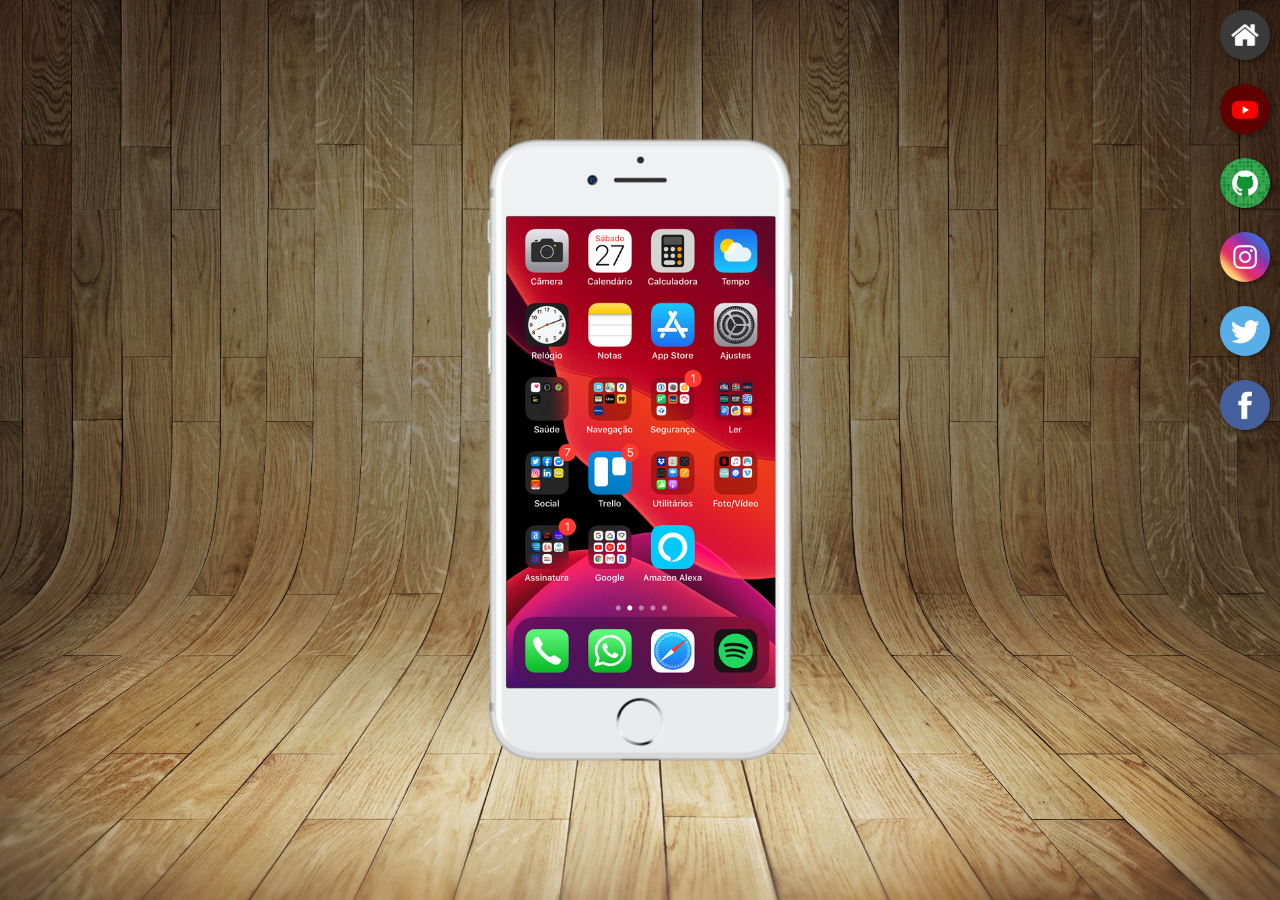
==== index.html @ 9377ec05 "index" ====
<!DOCTYPE html>
<html lang="pt-br">
<head>
    <meta charset="UTF-8">
    <meta http-equiv="X-UA-Compatible" content="IE=edge">
    <meta name="viewport" content="width=device-width, initial-scale=1.0">
    <link rel="shortcut icon" href="favicon.ico" type="image/x-icon">
    <title>Projeto Redes Sociais</title>
    <link rel="stylesheet" href="estilos/style.css">
</head>
<body>
    <main>
        <section id="telefone">
            <iframe src="home.html" name="tela" id="tela" frameborder="0">Seu navegador não é compatível com isso</iframe>
        </section>
        <section id="redes-sociais">
            <a href="#" target="tela"><img src="imagens/logo-home.jpg" alt="Home"></a> <br>
            <a href="#" target="tela"><img src="imagens/logo-youtube.jpg" alt="Youtube"></a> <br>
            <a href="#" target="tela"><img src="imagens/logo-github.jpg" alt="Github"></a> <br>
            <a href="#" target="tela"><img src="imagens/logo-instagram.jpg" alt="Instagram"></a> <br>
            <a href="#" target="tela"><img src="imagens/logo-twitter.jpg" alt="Twitter"></a> <br>
            <a href="#" target="tela"><img src="imagens/logo-facebook.jpg" alt="Facebook"></a> <br>
        </section>
    </main>
</body>
</html>
---- estilos/style.css ----
@charset "UTF-8";

* {
    margin: 0px;
    padding: 0px;
    font-family: Arial, Helvetica, sans-serif;
}

html, body {
    height: 100vh;
    width: 100vw;
    background: url('../imagens/fundo-madeira.jpg') no-repeat top center;
    background-size: cover;
    background-attachment: fixed;
}

main {
    height: 100vh;
    position: relative;
}

section#telefone {
    position: absolute;
    top: 50%;
    left: 50%;
    transform: translate(-50%, -50%);

    height: 627px;
    width: 311px;
    background-color: blue;
    background: url(../imagens/frame-iphone.png) no-repeat;
}

iframe#tela {
    position: relative;
    top: 80px;
    left: 22px;
    width: 269px;
    height: 471px;
}
section#redes-sociais {
    text-align: right;
}

section#redes-sociais img {
    width: 50px;
    margin: 10px;
    border-radius: 50%;
    box-shadow: 2px 2px 5px rgba(0, 0, 0, 0.400);
    box-sizing: border-box;
}

section#redes-sociais img:hover {
    border: 2px solid rgba(255, 255, 255, 0.6);
    transform: translate(-3px, -3px);
    box-shadow: 5px 5px 10px rgba(0, 0, 0, 0.623);
    transition: transform .3s, border 1s;
}
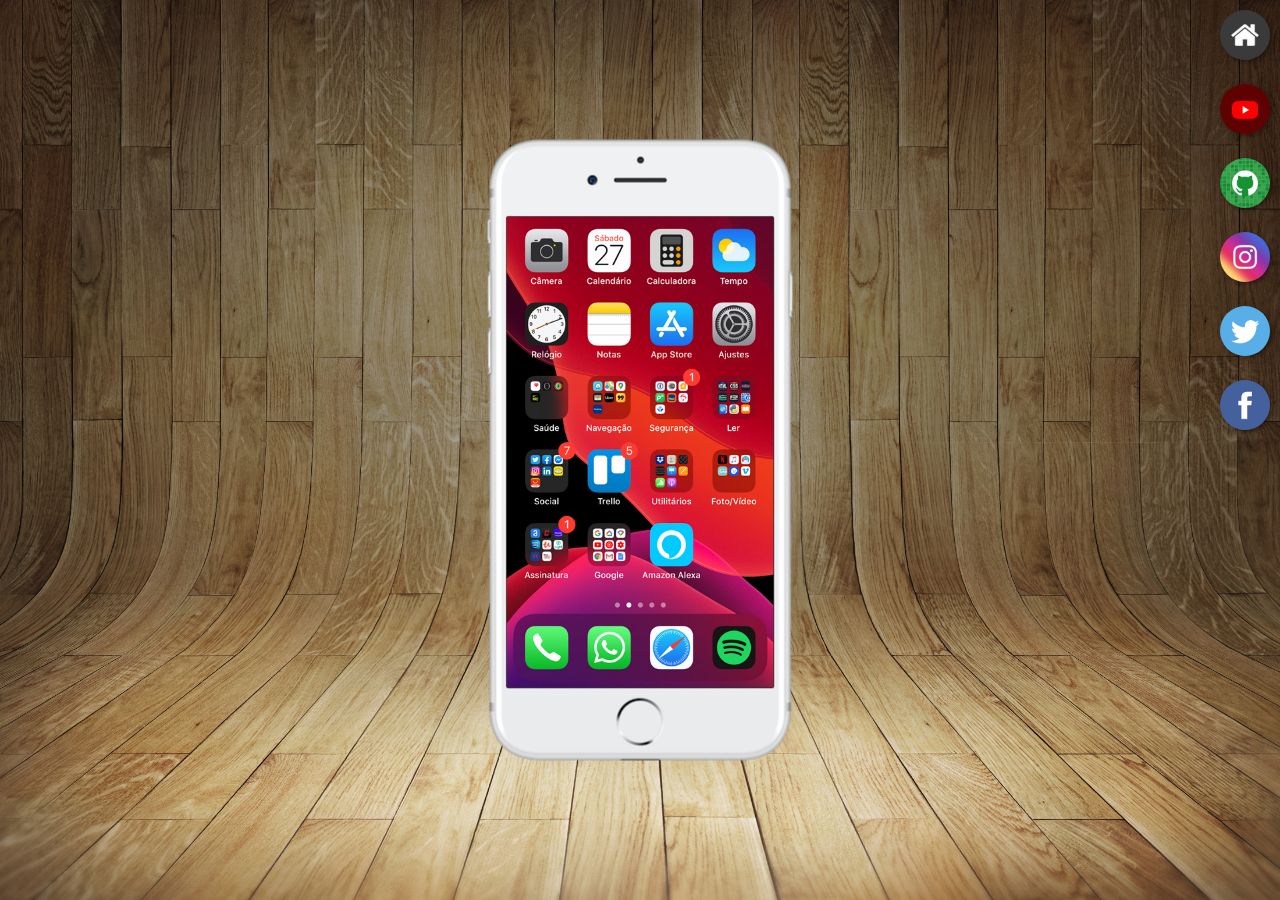
==== commit f668b6e2: "atualizei o projeto" ====
--- a/index.html
+++ b/index.html
@@ -14,10 +14,10 @@
             <iframe src="home.html" name="tela" id="tela" frameborder="0">Seu navegador não é compatível com isso</iframe>
         </section>
         <section id="redes-sociais">
-            <a href="#" target="tela"><img src="imagens/logo-home.jpg" alt="Home"></a> <br>
-            <a href="#" target="tela"><img src="imagens/logo-youtube.jpg" alt="Youtube"></a> <br>
-            <a href="#" target="tela"><img src="imagens/logo-github.jpg" alt="Github"></a> <br>
-            <a href="#" target="tela"><img src="imagens/logo-instagram.jpg" alt="Instagram"></a> <br>
+            <a href="home.html" target="tela"><img src="imagens/logo-home.jpg" alt="Home"></a> <br>
+            <a href="youtube.html" target="tela"><img src="imagens/logo-youtube.jpg" alt="Youtube"></a> <br>
+            <a href="github.html" target="tela"><img src="imagens/logo-github.jpg" alt="Github"></a> <br>
+            <a href="instagram.html" target="tela"><img src="imagens/logo-instagram.jpg" alt="Instagram"></a> <br>
             <a href="#" target="tela"><img src="imagens/logo-twitter.jpg" alt="Twitter"></a> <br>
             <a href="#" target="tela"><img src="imagens/logo-facebook.jpg" alt="Facebook"></a> <br>
         </section>
--- a/estilos/style.css
+++ b/estilos/style.css
@@ -35,7 +35,7 @@
     position: relative;
     top: 80px;
     left: 22px;
-    width: 269px;
+    width: 267px;
     height: 471px;
 }
 section#redes-sociais {
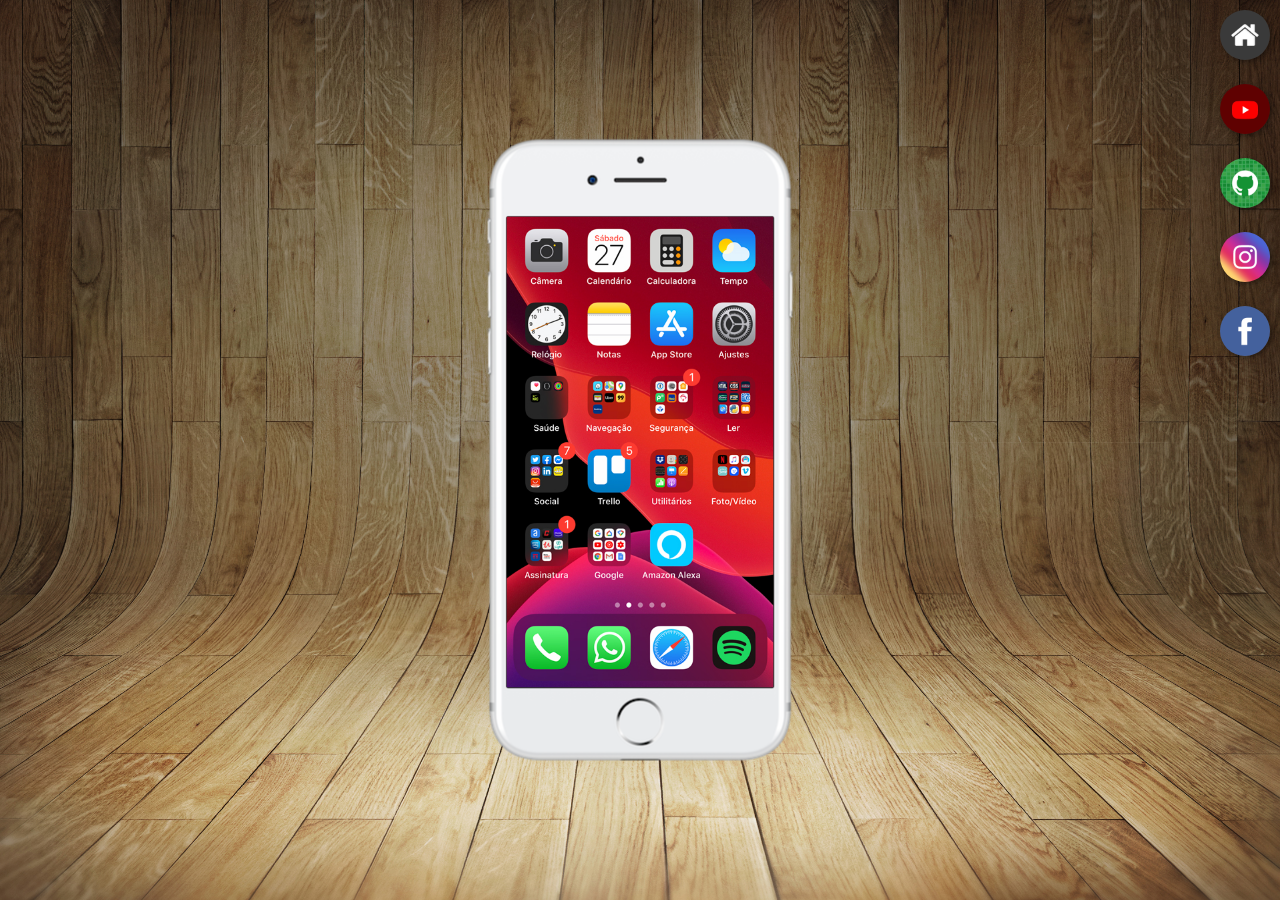
==== commit 24ad85db: "Projeto social terminado" ====
--- a/index.html
+++ b/index.html
@@ -18,8 +18,7 @@
             <a href="youtube.html" target="tela"><img src="imagens/logo-youtube.jpg" alt="Youtube"></a> <br>
             <a href="github.html" target="tela"><img src="imagens/logo-github.jpg" alt="Github"></a> <br>
             <a href="instagram.html" target="tela"><img src="imagens/logo-instagram.jpg" alt="Instagram"></a> <br>
-            <a href="#" target="tela"><img src="imagens/logo-twitter.jpg" alt="Twitter"></a> <br>
-            <a href="#" target="tela"><img src="imagens/logo-facebook.jpg" alt="Facebook"></a> <br>
+            <a href="facebook.html" target="tela"><img src="imagens/logo-facebook.jpg" alt="Facebook"></a> <br>
         </section>
     </main>
 </body>
